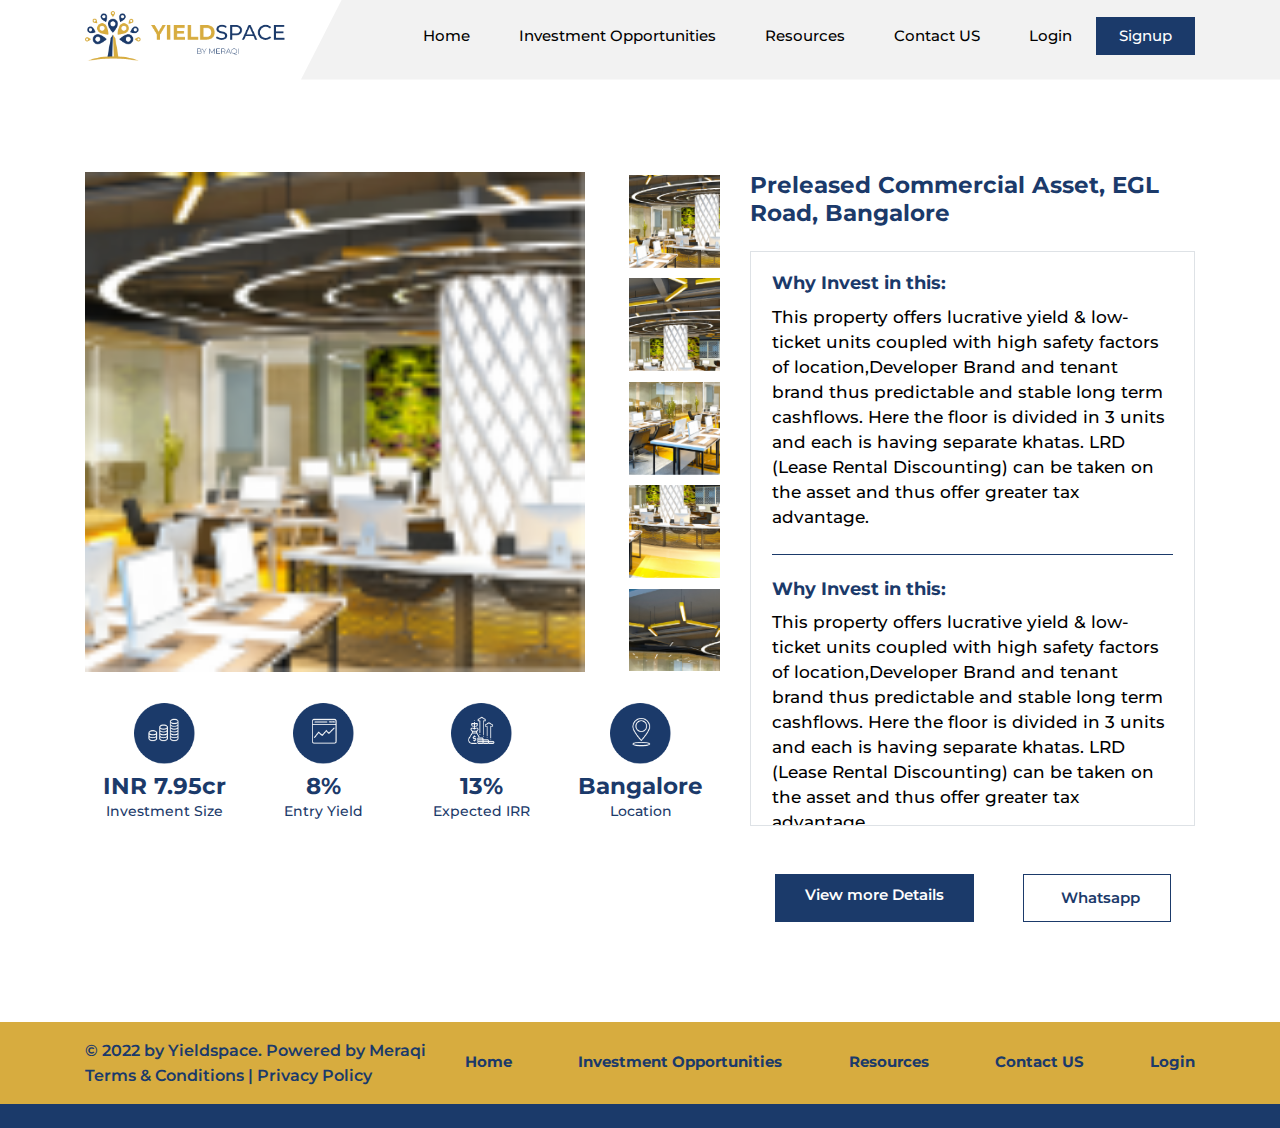
==== login-page-start.html @ 0598130c "first commit" ====
<!DOCTYPE html>
<html lang="en">
  <head>
    <meta charset="utf-8" />
    <title>YIELDSPACE</title>
    <meta
      name="viewport"
      content="width=device-width, initial-scale=1, shrink-to-fit=no"
    />
    <link rel="shortcut icon" type="image/x-icon" href="images/favicon.ico" />
    <link rel="preconnect" href="https://fonts.googleapis.com" />
    <link
      href="https://fonts.googleapis.com/css2?family=Cinzel:wght@400;500;600;700;800;900&family=Laila:wght@400;500;600;700&family=Montserrat:wght@100;300;400;500&family=Open+Sans:ital,wght@0,300;0,400;0,500;0,600;0,700;0,800;1,400;1,500;1,600;1,700;1,800&family=Poppins:wght@100;200;300;400;500;600&family=Redressed&family=Roboto+Condensed:ital,wght@0,400;1,400;1,700&family=Roboto:ital,wght@0,400;0,500;0,700;1,300;1,500&family=Spline+Sans:wght@300;400;500;600;700&display=swap"
      rel="stylesheet"
    />
    <link
      href="https://fonts.googleapis.com/css2?family=Cinzel:wght@400;500;600;700;800;900&family=Laila:wght@400;500;600;700&family=Montserrat:wght@100;300;400;500&family=Open+Sans:ital,wght@0,300;0,400;0,500;0,600;0,700;0,800;1,400;1,500;1,600;1,700;1,800&family=Poppins:wght@100;200;300;400;500;600&family=Redressed&family=Roboto+Condensed:ital,wght@0,400;1,400;1,700&family=Roboto:ital,wght@0,400;0,500;0,700;1,300;1,500&display=swap"
      rel="stylesheet"
    />
    <link rel="preconnect" href="https://fonts.gstatic.com" crossorigin />
    <link rel="preconnect" href="https://fonts.googleapis.com" />
    <link rel="preconnect" href="https://fonts.gstatic.com" crossorigin />
    <link
      href="https://fonts.googleapis.com/css2?family=Cinzel:wght@400;500;600;700;800;900&family=Laila:wght@400;500;600;700&family=Montserrat:wght@100;300;400;500&family=Open+Sans:ital,wght@0,300;0,400;0,500;0,600;0,700;0,800;1,400;1,500;1,600;1,700;1,800&family=Poppins:wght@100;200;300;400;500;600&family=Redressed&family=Roboto+Condensed:ital,wght@0,400;1,400;1,700&family=Roboto:ital,wght@0,400;0,500;0,700;1,300;1,500&family=Spline+Sans:wght@300;400;500;600;700&display=swap"
      rel="stylesheet"
    />
    <link rel="stylesheet" href="assets/css/bootstrap.minn.css" />
    <link rel="stylesheet" href="assets/css/slick.css" />
    <link rel="stylesheet" href="assets/css/slick-theme.css" />
    <link rel="stylesheet" href="assets/css/magnific-popup.css" />
    <link rel="stylesheet" href="assets/css/custom.css" />
    <link rel="stylesheet" href="assets/css/responsive.css" />
    <link
      rel="stylesheet"
      href="https://cdnjs.cloudflare.com/ajax/libs/animate.css/3.7.0/animate.min.css"
    />
  </head>
  <body>
    <header class="header">
      <div class="container">
        <nav class="navbar navbar-expand-lg p-0">
          <a class="navbar-brand bg-white" href="index.html"
            ><img src="assets/images/logo.png" class="" alt=""
          /></a>

          <div class="collapse navbar-collapse" id="navbarSupportedContent">
            <ul class="navbar-nav ml-auto">
              <li class="nav-item pl-3">
                <a class="nav-link" href="#">Home</a>
              </li>
              <li class="nav-item pl-3">
                <a class="nav-link" href="#">Investment Opportunities </a>
              </li>
              <li class="nav-item pl-3">
                <a class="nav-link" href="#">Resources </a>
              </li>
              <li class="nav-item pl-3">
                <a class="nav-link" href="#">Contact US </a>
              </li>
              <li class="nav-item pl-3">
                <a class="nav-link" href="login-page.html">Login </a>
              </li>
              <li class="nav-item pl-3 d-flex align-items-center">
                <div class="btn_wrapp">
                  <a href="signup.html" class="">Signup</a>
                </div>
              </li>
            </ul>
          </div>
        </nav>
      </div>
    </header>
    <!-- header end  -->
    <section class="slider_block padding">
      <div class="container">
        <div class="row">
          <div class="col-lg-7">
            <dvi class="banner-section" id="product_slider">
              <div class="vehicle-detail-banner banner-content clearfix">
                <div class="banner-slider d-flex">
                  <div class="slider slider-for">
                    <div class="slider-banner-image">
                      <img
                        src="assets/images/slider-itme.png"
                        alt="Car-Image"
                      />
                    </div>
                    <div class="slider-banner-image">
                      <img
                        src="assets/images/slider-itme01.png"
                        alt="Car-Image"
                      />
                    </div>
                    <div class="slider-banner-image">
                      <img
                        src="assets/images/slider-itme02.png"
                        alt="Car-Image"
                      />
                    </div>
                    <div class="slider-banner-image">
                      <img
                        src="assets/images/slider-itme03.png"
                        alt="Car-Image"
                      />
                    </div>
                    <div class="slider-banner-image">
                      <img
                        src="assets/images/slider-itme04.png"
                        alt="Car-Image"
                      />
                    </div>
                    <div class="slider-banner-image">
                      <img
                        src="assets/images/slider-itme05.png"
                        alt="Car-Image"
                      />
                    </div>
                  </div>
                  <div class="slider slider-nav thumb-image">
                    <div class="thumbnail-image">
                      <div class="thumbImg">
                        <img
                          src="assets/images/slider-itme.png"
                          alt="slider-img"
                        />
                      </div>
                    </div>
                    <div class="thumbnail-image">
                      <div class="thumbImg">
                        <img
                          src="assets/images/slider-itme01.png"
                          alt="slider-img"
                        />
                      </div>
                    </div>
                    <div class="thumbnail-image">
                      <div class="thumbImg">
                        <img
                          src="assets/images/slider-itme02.png"
                          alt="slider-img"
                        />
                      </div>
                    </div>
                    <div class="thumbnail-image">
                      <div class="thumbImg">
                        <img
                          src="assets/images/slider-itme03.png"
                          alt="slider-img"
                        />
                      </div>
                    </div>
                    <div class="thumbnail-image">
                      <div class="thumbImg">
                        <img
                          src="assets/images/slider-itme04.png"
                          alt="slider-img"
                        />
                      </div>
                    </div>
                    <div class="thumbnail-image">
                      <div class="thumbImg">
                        <img
                          src="assets/images/slider-itme05.png"
                          alt="slider-img"
                        />
                      </div>
                    </div>
                  </div>
                </div>
              </div>
            </dvi>
            <div class="thankyou_icon d-flex mt-4">
              <div class="icon_list">
                <div class="thankyou-icon">
                  <img src="assets/images/investment-icon.png" class="img-fluid" alt="" />
                </div>
                <div class="thankyou-text">
                  <h2>INR 7.95cr</h2>
                  <small>Investment Size</small>
                </div>
              </div>
              <div class="icon_list">
                <div class="thankyou-icon">
                  <img src="assets/images/entry-yield.png" class="img-fluid" alt="" />
                </div>
                <div class="thankyou-text">
                  <h2>8%</h2>
                  <small>Entry Yield</small>
                </div>
              </div>
              <div class="icon_list">
                <div class="thankyou-icon">
                  <img src="assets/images/expected.png" class="img-fluid" alt="" />
                </div>
                <div class="thankyou-text">
                  <h2>13%</h2>
                  <small>Expected IRR</small>
                </div>
              </div>
              <div class="icon_list">
                <div class="thankyou-icon">
                  <img src="assets/images/location-icon.png" class="img-fluid" alt="" />
                </div>
                <div class="thankyou-text">
                  <h2>Bangalore</h2>
                  <small> Location</small>
                </div>
              </div>
            </div>
          </div>
          <div class="col-lg-5">
            <div class="thankyou_title pb-4">
              <h2>Preleased Commercial Asset, EGL Road, Bangalore</h2>
            </div>
            <div class="thankyou_scroll border">
              <div class="border_buttom thank_block pb-4">
                <h4>Why Invest in this:</h4>
                <p>
                  This property offers lucrative yield & low-ticket units
                  coupled with high safety factors of location,Developer Brand
                  and tenant brand thus predictable and stable long term
                  cashflows. Here the floor is divided in 3 units and each is
                  having separate khatas. LRD (Lease Rental Discounting) can be
                  taken on the asset and thus offer greater tax advantage.
                </p>
              </div>
              <div class="border_buttom thank_block pt-4 pb-4">
                <h4>Why Invest in this:</h4>
                <p>
                  This property offers lucrative yield & low-ticket units
                  coupled with high safety factors of location,Developer Brand
                  and tenant brand thus predictable and stable long term
                  cashflows. Here the floor is divided in 3 units and each is
                  having separate khatas. LRD (Lease Rental Discounting) can be
                  taken on the asset and thus offer greater tax advantage.
                </p>
              </div>
              <div class="thank_block pt-4 pb-4">
                <h4>Why Invest in this:</h4>
                <p>
                  This property offers lucrative yield & low-ticket units
                  coupled with high safety factors of location,Developer Brand
                  and tenant brand thus predictable and stable long term
                  cashflows. Here the floor is divided in 3 units and each is
                  having separate khatas. LRD (Lease Rental Discounting) can be
                  taken on the asset and thus offer greater tax advantage.
                </p>
              </div>
            </div>
          </div>
        </div>
        <div class="row">
          <div class="col-5 ml-auto">
            <div class="btn_block d-flex justify-content-around mt-5">
              <a href="" class="btn_img"> View more Details </a>
              <a href="" class="btn_outline">
                <span><i class="fa fa-whatsapp" aria-hidden="true"></i></span>Whatsapp
              </a>
            </div>
          </div>
        </div>
      </div>
    </section>



    <a class="" id="button">
      <!-- <img src="img/top-popup-icon.png" alt=""> -->
    </a>
    <div class="footer_wrapp bg_blue pb-4">
      <footer class="py-3">
        <div class="container">
          <div class="row">
            <div class="col-lg-4">
              <div class="footer_buttom-text">
                <p>
                  © 2022 by Yieldspace. Powered by Meraqi Terms & Conditions |
                  Privacy Policy
                </p>
              </div>
            </div>
            <div class="col-lg-8">
              <ul
                class="footer_list d-flex justify-content-between align-items-center h-100"
              >
                <li>
                  <a href="">Home</a>
                </li>
                <li>
                  <a href="">Investment Opportunities</a>
                </li>
                <li>
                  <a href="">Resources</a>
                </li>
                <li>
                  <a href="">Contact US</a>
                </li>
                <li>
                  <a href="">Login</a>
                </li>
              </ul>
            </div>
          </div>
        </div>
      </footer>
    </div>
    <script
      type="text/javascript"
      src="assets/js/jquery-3.2.1.minn.js"
    ></script>
    <!-- <script type="text/javascript" src="assets/js/jquery-1.12.4.min.js"></script> -->
    <script
      type="text/javascript"
      src="assets/js/jquery.magnific-popup.min.js"
    ></script>
    <script type="text/javascript" src="assets/js/popper.min.js"></script>
    <script type="text/javascript" src="assets/js/bootstrap.min.js"></script>
    <script src="assets/js/slick.js"></script>
    <script src="assets/js/slick-animation.min.js"></script>
    <script src="assets/js/wow.js"></script>
    <script src="assets/js/font-awesom.js "></script>
    <script src="assets/js/main.js"></script>
  </body>
</html>
---- assets/css/custom.css ----
@import url('https://fonts.googleapis.com/css2?family=Montserrat:ital,wght@0,100;0,200;0,300;0,400;0,500;0,600;0,700;0,800;0,900;1,100;1,200;1,300;1,400;1,500;1,600;1,700;1,800;1,900&display=swap');
*,
::after,
::before {
padding: 0;
margin: 0;
box-sizing: inherit;
}
a:focus,
.button:focus,
button:focus,
textarea,
.btn:focus,a:hover,
a:focus {
outline: none;
box-shadow: unset !IMPORTANT;
}
ul,
li,
a ,ul,
li,
a:hover ,
a:hover,
a:focus {
list-style: none;
text-decoration: none;
}
html {
height: 100%;
overflow-x: hidden !important;
scroll-behavior: smooth !important;
}
body {font-size: 15px;font-weight: 500;font-style: normal;box-sizing: border-box;transition: 0.3 !important;font-family: 'Montserrat', sans-serif;padding: 0 !IMPORTANT;margin: 0 !IMPORTANT;overflow-x: hidden;}
input,
textarea,
select {

box-shadow: unset !IMPORTANT;
}
a,
input,
button,
textarea,
select {
outline: none !important;
cursor: pointer;
}

button::-moz-focus-inner {
border: 0;
}
p {
    font-size: 17px;
    line-height: 25px;
    color: #000000;
}
.border {
    border: 1px solid #1B3A6A;
}
.border_buttom {
    border-bottom: 1px solid #1B3A6A;
}
.border_top {
    border-top: 1px solid #1B3A6A;
}
.form_custom {
    border: 0.75px solid #979A9C;
    height: 40px;
    border-radius: 50px;
}
.padding_sub {
    padding: 50px;
}
.gray_bg{
    background-color: #f2f2f2;
}
.bg_blue{
    background-color: #1B3A6A;
}
.gray_light{
    background-color: #F2F2F2;
}
/* button start  */
.btn_block a {
    display: unset;
    background: #1B3A6A;
    width: unset;
    border-radius: 0;
    color: white;
    font-size: 15px;
    justify-content: center;
    align-items: center;
    padding: 10px 30px;
    font-weight: 600;
}
.btn_img img {
    width: 83%;
}
a.btn_outline {
    border: 1px solid #1B3A6A;
    background: transparent;
    color: #1B3A6A;
}
 /* the slides */
 .slick-slide {
    margin: 0 15px;
}

/* the parent */
.slick-list {
    margin: 0 -15px;
}

/* button end  */
/* header start  */
/* HEADER STICKY  */
.sticky {
    top: 0;
    z-index: 99;
    width: 100%;
  }
  .sticky-bar {
    left: 0;
    margin: auto;
    position: fixed !IMPORTANT;
    top: 0;
    width: 100%;
    z-index: 9999;
    -webkit-animation: 300ms ease-in-out 0s normal none 1 running fadeInDown;
    animation: 300ms ease-in-out 0s normal none 1 running fadeInDown;
    background: #fff;
  }
  @keyframes fadeInDown {
    from {
        transform: translateY(0px);
        opacity: 0;
    }
    to {
        transform: translateY(50);
        opacity: 1;
    }
  }
  /* header.header {
    box-shadow: rgb(0 0 0 / 45%) 0px 25px 20px -20px !important;
    z-index: 999;
    
  } */
  /* HEADER STICKY end */
li.nav-item a.nav-link {
    color: #000000;
    padding-left: 25px !IMPORTANT;
    display: block;
    /* z-index: 999; */
}
.btn_wrapp {
    background: #1b3a6a;
    border-radius: 0;
    padding: 8px 23px;
}
.btn_wrapp a{
    color: white;
}

div#navbarSupportedContent::before {
    background: #F2F2F2;
    height: 87px;
    clip-path: polygon(4% 0%, 100% 0%, 100% 100%, 0% 100%);
    content: "";
    position: absolute;
    width: 100%;
}
ul.navbar-nav {
    z-index: 9;
}
a.navbar-brand img {
    width: 200px;
}
div#navbarSupportedContent {
    height: 72px;
}
h1{
    
}
.section_title h1 {
    font-size: 32px;
    font-weight: 600;
    line-height: 45px;
}
 h1,h4{
    color: #1B3A6A;
}
h1,h2,h3,h4,h5,h6,p{
    margin-bottom: 0;
    padding-bottom: 0;
}
.padding{
    padding: 100px 0;
}
.padding_bottom{
    padding-bottom: 100px;
}
.padding_top{
    padding-top: 100px;
}
header.header.sticky-bar div#navbarSupportedContent::before {
    background: #F2F2F2;
    height: 73px;
    clip-path: polygon(4% 0%, 100% 0%, 100% 100%, 0% 100%);
    content: "";
    position: absolute;
    width: 100%;
}
::-webkit-input-placeholder { /* Edge */
    color: #000000 !important;
  }
  
  :-ms-input-placeholder { /* Internet Explorer 10-11 */
    color: #000000 !important;
  }
  
  ::placeholder {
    color: #000000 !important;
  }
  input{
    color: #000000 !important;
  }
  .signup_title h1 {
    font-size: 26px;
    font-weight: 700;
    margin-bottom: 26px;
}


/* header end  */
/* home banner start  */
section.banner_home {
    background-image: url(../images/home_banner.png);
    background-size: cover;
    background-repeat: no-repeat;
    height: 575px;
}
.banner_content h1 span {
    color: #d7ac3f;
    font-weight: 400;
    font-weight: 800;
}

.home_image img {
    height: 616px;
}
section.home_img-section {
    margin-top: -453px;
}
.home_image::before {
    content: "";
    position: absolute;
    bottom: -81px;
    left: 60%;
    background-image: url(../images/home-image_box.png);
    width: 300px;
    height: 100px;
    background-size: contain;
    transform: translateX(-4%);
}
/* home banner end   */

/* work start  */
.work_content h4 {
    font-weight: bold;
    padding: 27px 0px 19px;
}
.work_img img {
    width: 72px;
    /* min-height: 50px; */
    /* max-height: 50px; */
}
.text_block strong {
    color: #1c1b1b;
}
.explore_btn a span {
  position: relative;
  font-weight: 600;
  color: #1c1b1b;
  padding-left: 11px;
}

/* work end  */
.rent_title h4 {
    font-weight: bold;
}

.icon_block img {
    width: 232px;
}
/* rent end  */
button.slick-next.slick-arrow,button.slick-prev.slick-arrow {width: 40px;height: 40px;border: 2px solid #303030;border-radius: 0;line-height: 46px;position: absolute;}
button.slick-prev.slick-arrow {
    top: -42px;
    left: 91.5%;
    background: #303030;
    border-radius: 0;
    border: 0;
}
button.slick-next.slick-arrow {
    top: -42px;

    right: 0;
}
i.arrow_right {
    position: absolute;
    top: 12px;
    right: 14px;
    border: solid #303030;
    border-width: 0 2px 2px 0;
    display: inline-block;
    padding: 4px;
    transform: rotate(-45deg);
}
i.arrow_left{
    position: absolute;
    top: 15px;
    right: 14px;
    border: solid white;
    border-width: 0 2px 2px 0;
    display: inline-block;
    padding: 4px;
    transform: rotate(135deg);
}
.slick-prev:before {
    content: 'â†’';
    visibility: hidden;
}
.slick-next:before {
    content: 'â†’';
    visibility: hidden;
}


/* .slick-next:before {
    content: 'â†’';
    background-image: url(../images/arrow-right.png);
    background-repeat: no-repeat;
    position: absolute;
    top: 50%;
    background-size: contain;
    left: 65%;
    transform: translate(-50%, -50%);
    opacity: 1;
} */
/* .slick-prev:before {
    content: 'â†’';
    background-image: url(../images/prev.png);
    background-repeat: no-repeat;
    position: absolute;
    top: 50%;
    background-size: contain;
    left: 65%;
    transform: translate(-50%, -50%);
    opacity: 1;
} */
/* .slick-prev:before {
    content: "<";
    color: red;
    font-size: 30px;
    background-image: url(../images/arrow-right.png);
  }
  
  .slick-next:before {
    content: ">";
    color: red;
    font-size: 30px;
  } */
/* .slick-prev:before{
    display: none;
} */
/* project end  */
.rating ul li {
    margin-right: 10px;
}
.testimonial_name h5 {
    color: #1B3A6A;
    font-size: 19px;
    font-weight: 600;
    margin-bottom: 5px;
}
.testimonial_name p {
    font-size: 17px;
    font-weight: 500;
}
.testimonial_content h2 {
    font-weight: 700;
    font-size: 24px;
    color: #1B3A6A;
}
.rating_date b {
    font-size: 16px;
    color: #727272;
}
.rating ul li img {
    width: 23px;
}

.testimonial_img img {
    width: 94px;
}
section.assets_classes .section_title h1 {
    color: #D7AC3F;
}
section.assets_classes .rent_title h4 ,section.assets_classes .rent_title p {
    color: #FFFFFF;
}
.border_line::before {
    content: "";
    position: absolute;
    right: 0;
    width: 2px;
    height: 100%;
    background: white;
}
section.investing {
    background-image: url("/images/start-investing.png");
    background-image: url(../images/start-investing.png);
    background-repeat: no-repeat;
    background-size: cover;
}
section.investing {
    margin-top: 100px;
}

.investing_block h3 {
    color: #D7AC3F;
}
.investing_block p{
    color: white;
}
.ul_block ul li {
    color: white;
    font-weight: 600;
    margin-bottom: 6px;
}
::marker {
    font-size: 35px;
    color: #D7AC3F;
}
.ul_block ul li {
    list-style: disc;
    /* display: table-footer-group; */
}
.ul_block ul li {
    color: white;
    font-weight: 600;
    margin-bottom: -10px;
}
.ul_block ul li span {
    transform: translateY(-6px);
    display: block;
}
.power h2 {
    color: white;
    font-size: 17px;
    font-weight: 600;
    margin-bottom: 20px;
}
.footer_text p {
    color: white;
    font-size: 14px;
    line-height: 21px;
}
footer {
    background: #D7AC3F;
}
.footer_buttom-text p {
    color: #1B3A6A;
    font-size: 16px;
    font-weight: 600;
}

ul.footer_list li a {
    color: #1B3A6A;
    font-weight: 700;
}
.testimonial_content p {
    font-size: 16px;
    line-height: 25px;
}

  footer {
    padding-top: 85px;
  }
  .footer-img {
    background-image: url(../images/footer-bg.png);
    background-color: #141414;
    /* position: fixed;
    top: 0;
  width:100%;
  z-index:0;
  min-height:100%;
  height:auto; */
  }


  /* top scroll btn start */
#button.show {
    opacity: 1;
    visibility: visible;
 }
 #button {
       width: 86px;
       height: 86px;
       bottom: 30px;
       right: 30px;
       transition: background-color .3s, opacity .5s, visibility .5s;
       opacity: 0;
       position: fixed;
 }
 #button::after {
    content: "\f077";
    font-family: FontAwesome;
    line-height: 50px;
 }
 a#button {
    background: #1b3a6a;
    color: white;
    padding: 0;
    height: 40px;
    width: 40px;
    /* text-align: center; */
    display: flex;
    align-items: center;
    justify-content: center;
    border-radius: 0;
}
a.go_backbtn {
    color: #1B3A6A;
    font-size: 17px;
    font-weight: 600;
}
 /* btn end  */
 li.nav-item a.nav-link:hover {
    color: #1b3a6a !important;
}
.signup_box.gray_light {
    border-radius: 9.35px;
}
.signup_img img {
    width: 9px;
    transform: rotate(-180deg);
    margin-right: 9px;
}
.otp_input {
    height: 49.3px;
    border-radius: 17px;
}
/* slider start  */

.vehicle-detail-banner .car-slider-desc {
    max-width: 180px;

}
.banner-slider .slider.slider-for {
    max-width: 84%;
    padding-right: 35px;
}
.banner-slider .slider.slider-nav {
    max-width: 16%;
}

.banner-slider .slider.slider-nav {
    height: 610px;
    overflow: hidden;

}
.slider-banner-image {
    height: 600px;
}
.banner-slider .slider.slider-nav {
    padding: 0px 0 0;
}
.slider-nav .slick-slide.thumbnail-image .thumbImg {
    max-width: 178px;
    height: 100px;
   
    border: 1px solid #EBEBEB;
}



.slick-vertical .slick-slide  img{

    height: 95px !important;
    border: 1px solid transparent;
    
}

#product_slider .slider-banner-image img {
    height: 500px;
    
}
#product_slider .slider-banner-image{
    height: unset;
}
#product_slider .banner-slider .slider.slider-nav{
    height: unset;
}
/*End USE CSS for Slider*/
  /* the slides */
  .slick-track {
    overflow: hidden;
    width: 87%;
}
.banner_content h1 {
    color: #1c1b1b;
}

.gg-arrow-long-right {
    box-sizing: border-box;
    position: relative;
    display: block;
    transform: scale(var(--ggs,1));
    border-top: 2px solid transparent;
    border-bottom: 2px solid transparent;
    box-shadow: inset 0 0 0 2px;
    width: 24px;
    height: 6px
}
.gg-arrow-long-right::after {
    content: "";
    display: block;
    box-sizing: border-box;
    position: absolute;
    width: 6px;
    height: 6px;
    border-top: 2px solid;
    border-right: 2px solid;
    transform: rotate(45deg);
    right: 0;
    bottom: -2px
}
.explore_btn a {display: flex;justify-content: end;align-items: center;color: #1b3a6a;font-weight: 700;}
a.btn_outline span {
    padding-right: 7px;
    font-size: 16px;
}
section.padding.gray_bg.opportunities .text_block {
    width: 75%;
}
section.padding.opportunities .btn_block a {
    padding: 10px 20px;
}
section.opportunities .btn_block a {
    padding: 8px 21px;
}
i.fa.fa-whatsapp {
    color: #47c255;
   
    font-weight: 800;
    font-size: 17px;
}

.thankyou-text h2 ,.thankyou_title h2{
    font-size: 23px;
    color: #1B3A6A;
    font-weight: 700;
}
.thankyou-text small {
    color: #1B3A6A;
    font-size: 14px;
    font-weight: 500;
}
.icon_list {
    width: 25%;
    text-align: center;
}

.thankyou-icon img {
    width: 61px;
}
#product_slider .banner-slider .slider.slider-nav {
    height: 499px;
}
.thankyou-text {
    margin-top: 9px;
}
.thankyou_scroll.border {
    padding: 21px;
}
.thank_block h4 {
    font-size: 18px;
    font-weight: bold;
    padding-bottom: 10px;
}

.thankyou_scroll {
    height: 575px;
    overflow-y: scroll;
}
.thank_you_popup {
    background: #1B3A6A;
    width: 433px;
    border-radius: 9px;
    height: 279px;
    position: relative;
}
.thank_you_close img {
    position: absolute;
    right: 14px;
    top: 14px;
}
.thank_you_popup_text {
    display: flex;
    justify-content: center;
    align-items: center;
    height: 100%;
    flex-direction: column;
    padding: 36px;
    text-align: center;
}
.thank_you_popup_text h2 {
    color: #D7AC3F;
    font-size: 26px;

    font-weight: 700;
    padding-bottom: 20px;
}
.thank_you_popup_text small {
    color: white;
    font-size: 16px;
}
a.btn_img:hover {
    background: #1b3a6ae3;
}
/* width */
::-webkit-scrollbar {
    width: 9px;
  }
  
  /* Track */
  ::-webkit-scrollbar-track {
    box-shadow: inset 0 0 5px grey; 
    border-radius: 5px;
  }
   
  /* Handle */
  ::-webkit-scrollbar-thumb {
    background: #D7AC3F; 
    border-radius: 5px;
  }
  
  /* Handle on hover */
  ::-webkit-scrollbar-thumb:hover {
    background: #b30000; 
  }
  .login_box {
    width: 544px;
}
.border_right {
    border-left: 1px solid #1B3A6A;
}
ul.opportunity_list span {
    padding-left: 17px;
}
ul.opportunity_list li {
    margin-bottom: 17px;
}
/* table start  */
th {
    width: 60%;
    background: #F2F2F2;
    font-size: 18px;
    font-weight: 500;
}
td{
    width: 20%;
    font-size: 18px;
}
.table td, .table th {
   
}
.table td, .table th {
    padding: 0.75rem;
    vertical-align: top;
    background: #F2F2F2;
    border: 1px solid #979A9C;
    border-radius: 10px;
    font-size: 18px;
    display: inline-block;
}
th.th_width_opportunity {
    width: 30%;
}
td.td_opportunity {
    width: 70%;
}

/* table end  */
.opportunity_item img {
    width: 74px;
}

.opportunity_item {
    text-align: center;
    margin-bottom: 39px;
}
th.price_the {
    width: 50%;
}

td.price_td {
    width: 16%;
}
td.price_td strong {
    color: #1B3A6A;
}
section.opportunlty {
    padding-bottom: 100px;
}
/* button start  */
.button {
    display: flex;
    align-items: center;
    padding: 10px 15px;
    position: relative;
    cursor: pointer;
   /* button */
   /* bg button */
}
.button .link {
    font-family: "Rubik", sans-serif;
    background-color: transparent;
    font-size: 28px;
    letter-spacing: 2px;
    color: #4c6082;
    position: relative;
    transition: all 0.3s ease-in-out;
    cursor: pointer;
    border: 0;
    padding-left: 20px;
    left: 0;
    line-height: auto;
    overflow: hidden;
   /*line*/
   /*arrow*/
}
.button .link:before {
    content: "";
    background-color: #f38181;
    width: 3px;
    height: 100%;
    position: absolute;
    z-index: 2;
    left: 0px;
    top: 0px;
    border-radius: 50px;
    transition: all 0.3s ease-in-out;
}
.button .link:after {
    content: "";
    width: 15px;
    height: 15px;
    display: flex;
    align-items: center;
    background-color: transparent;
    position: absolute;
    border: solid 3px #f38181;
    border-left: 0;
    border-bottom: 0;
    top: calc(50% - 9px);
    border-radius: 2px;
    transform: translateX(-42px) rotate(45deg);
    transition: all 0.3s 0.2s ease-in-out;
}
.button:before {
    content: "";
    background-color: white;
    width: 0;
    height: 100%;
    position: absolute;
    right: 0;
    top: 0px;
    border-radius: 3px;
    transition: all 0.4s 0.3s ease-in-out;
}
.button:hover:before {
    width: 100%;
    height: 100%;
    left: 0;
    bottom: 0px;
}
.button:hover .link {
    padding-left: 50px;
}
.button:hover .link:before {
    left: 17px;
    transform: rotate(90deg);
}
.button:hover .link:after {
    transform: translate(-33px) rotate(45deg);
}
.btn_wrapp:hover {
    background: #214378;
}
---- assets/css/responsive.css ----
@media (max-width: 1906px) {
    /* section#date_section {
        margin-top: -26.4%;
    } */
}
@media (max-width: 767px) {
    .section_title h1 {
        font-size: 27px;
        font-weight: 600;
        line-height: 36px;
    }
    section.padding.gray_bg.opportunities .text_block {
        width: 100%;
    }
    .icon_block img {
        min-width: 79px;
        margin-bottom: 20px;
        max-width: 79px;
    }
    .border_line::before {
        display: none;
    }
    section.banner_home {

        height: 367px;
    }
    .banner_content h1 {
        
        font-size: 30px;
    }
    .testimonial_img img {
        width: 75px;
    }
    button.slick-next.slick-arrow,button.slick-prev.slick-arrow {
     display: none;
    }
    .btn_block a {

        padding: 10px 14px;
       
    }
    .padding {
        padding: 64px 0;
    }
    
    button.slick-next.pull-right.slick-arrow,button.slick-prev.pull-left.slick-arrow {
        display: none !important;
    }
}
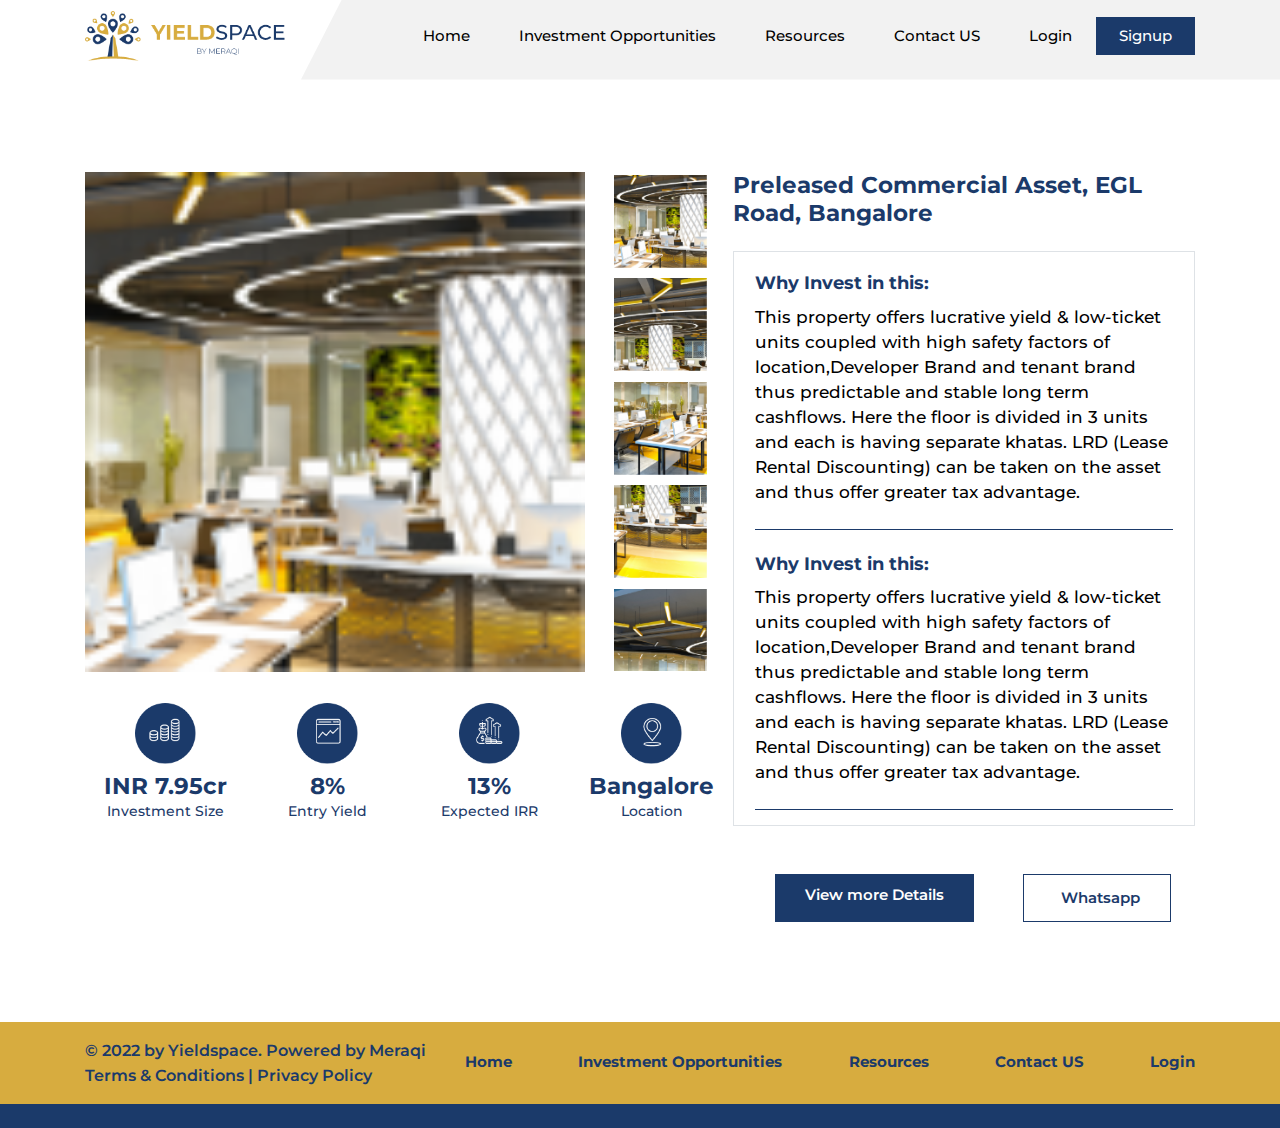
==== commit 5c8772ee: "slider issue fix" ====
--- a/login-page-start.html
+++ b/login-page-start.html
@@ -73,7 +73,7 @@
     <!-- header end  -->
     <section class="slider_block padding">
       <div class="container">
-        <div class="row">
+        <div class="row no-gutters">
           <div class="col-lg-7">
             <dvi class="banner-section" id="product_slider">
               <div class="vehicle-detail-banner banner-content clearfix">
--- a/assets/css/custom.css
+++ b/assets/css/custom.css
@@ -67,6 +67,11 @@
     border: 0.75px solid #979A9C;
     height: 40px;
     border-radius: 50px;
+}
+.img_block img {
+    min-height: 200px;
+    max-height: 200px;
+    object-fit: cover;
 }
 .padding_sub {
     padding: 50px;
@@ -234,7 +239,7 @@
 /* header end  */
 /* home banner start  */
 section.banner_home {
-    background-image: url(../images/home_banner.png);
+
     background-size: cover;
     background-repeat: no-repeat;
     height: 575px;
@@ -327,17 +332,17 @@
     transform: rotate(135deg);
 }
 .slick-prev:before {
-    content: 'â†’';
+    content: 'ÃƒÂ¢Ã¢â‚¬Â Ã¢â‚¬â„¢';
     visibility: hidden;
 }
 .slick-next:before {
-    content: 'â†’';
+    content: 'ÃƒÂ¢Ã¢â‚¬Â Ã¢â‚¬â„¢';
     visibility: hidden;
 }
 
 
 /* .slick-next:before {
-    content: 'â†’';
+    content: 'ÃƒÂ¢Ã¢â‚¬Â Ã¢â‚¬â„¢';
     background-image: url(../images/arrow-right.png);
     background-repeat: no-repeat;
     position: absolute;
@@ -348,7 +353,7 @@
     opacity: 1;
 } */
 /* .slick-prev:before {
-    content: 'â†’';
+    content: 'ÃƒÂ¢Ã¢â‚¬Â Ã¢â‚¬â„¢';
     background-image: url(../images/prev.png);
     background-repeat: no-repeat;
     position: absolute;
@@ -558,8 +563,9 @@
 
 }
 .banner-slider .slider.slider-for {
-    max-width: 84%;
-    padding-right: 35px;
+    width: 80%;
+    padding-right: 0;
+    margin-right: 0;
 }
 .banner-slider .slider.slider-nav {
     max-width: 16%;
@@ -677,6 +683,7 @@
 }
 #product_slider .banner-slider .slider.slider-nav {
     height: 499px;
+    width: 20%;
 }
 .thankyou-text {
     margin-top: 9px;
@@ -763,20 +770,18 @@
     margin-bottom: 17px;
 }
 /* table start  */
-th {
+.opportunlty th {
     width: 60%;
     background: #F2F2F2;
     font-size: 18px;
     font-weight: 500;
 }
-td{
+.opportunlty td{
     width: 20%;
     font-size: 18px;
 }
-.table td, .table th {
-   
-}
-.table td, .table th {
+
+.opportunlty .table td, .opportunlty .table th {
     padding: 0.75rem;
     vertical-align: top;
     background: #F2F2F2;
@@ -801,7 +806,7 @@
     text-align: center;
     margin-bottom: 39px;
 }
-th.price_the {
+section.opportunlty th.price_the {
     width: 50%;
 }
 
@@ -898,4 +903,17 @@
 }
 .btn_wrapp:hover {
     background: #214378;
+}
+.img_opportunity img {
+    min-height: 345px;
+    max-height: 345px;
+    object-fit: cover;
+    object-position: center;
+}
+thead.financial_table {
+    background: #1B3A6A;
+    color: white;
+}
+th.table_text p {
+    color: white;
 }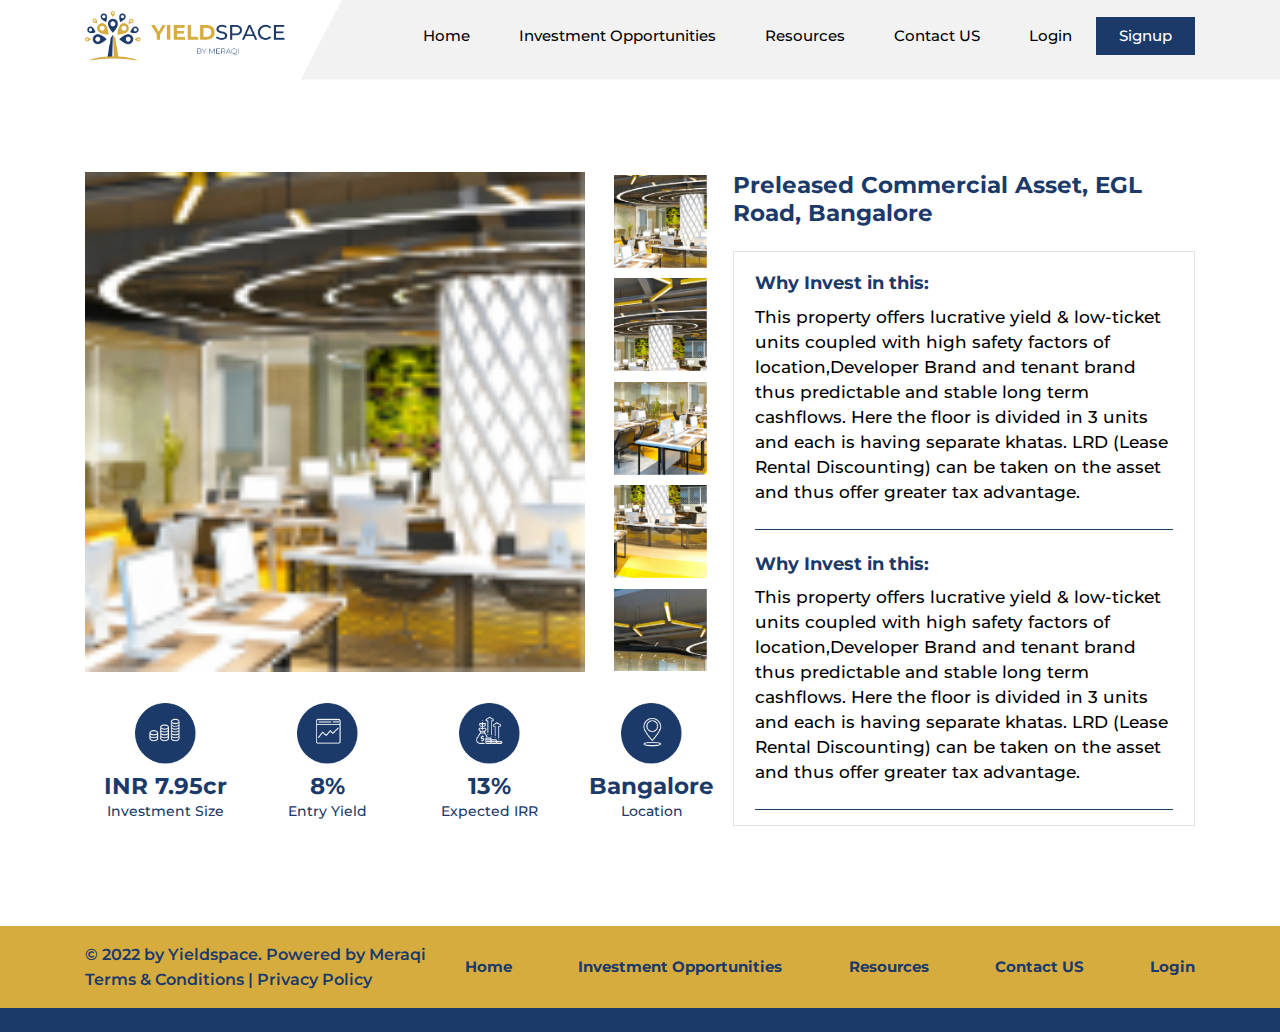
==== commit 6f20ec44: "responsive done" ====
--- a/login-page-start.html
+++ b/login-page-start.html
@@ -172,7 +172,11 @@
             <div class="thankyou_icon d-flex mt-4">
               <div class="icon_list">
                 <div class="thankyou-icon">
-                  <img src="assets/images/investment-icon.png" class="img-fluid" alt="" />
+                  <img
+                    src="assets/images/investment-icon.png"
+                    class="img-fluid"
+                    alt=""
+                  />
                 </div>
                 <div class="thankyou-text">
                   <h2>INR 7.95cr</h2>
@@ -181,7 +185,11 @@
               </div>
               <div class="icon_list">
                 <div class="thankyou-icon">
-                  <img src="assets/images/entry-yield.png" class="img-fluid" alt="" />
+                  <img
+                    src="assets/images/entry-yield.png"
+                    class="img-fluid"
+                    alt=""
+                  />
                 </div>
                 <div class="thankyou-text">
                   <h2>8%</h2>
@@ -190,7 +198,11 @@
               </div>
               <div class="icon_list">
                 <div class="thankyou-icon">
-                  <img src="assets/images/expected.png" class="img-fluid" alt="" />
+                  <img
+                    src="assets/images/expected.png"
+                    class="img-fluid"
+                    alt=""
+                  />
                 </div>
                 <div class="thankyou-text">
                   <h2>13%</h2>
@@ -199,7 +211,11 @@
               </div>
               <div class="icon_list">
                 <div class="thankyou-icon">
-                  <img src="assets/images/location-icon.png" class="img-fluid" alt="" />
+                  <img
+                    src="assets/images/location-icon.png"
+                    class="img-fluid"
+                    alt=""
+                  />
                 </div>
                 <div class="thankyou-text">
                   <h2>Bangalore</h2>
@@ -246,16 +262,6 @@
                   taken on the asset and thus offer greater tax advantage.
                 </p>
               </div>
-            </div>
-          </div>
-        </div>
-        <div class="row">
-          <div class="col-5 ml-auto">
-            <div class="btn_block d-flex justify-content-around mt-5">
-              <a href="" class="btn_img"> View more Details </a>
-              <a href="" class="btn_outline">
-                <span><i class="fa fa-whatsapp" aria-hidden="true"></i></span>Whatsapp
-              </a>
             </div>
           </div>
         </div>
--- a/assets/css/custom.css
+++ b/assets/css/custom.css
@@ -760,6 +760,9 @@
   .login_box {
     width: 544px;
 }
+.modal_login {
+    width: 544px;
+}
 .border_right {
     border-left: 1px solid #1B3A6A;
 }
@@ -796,6 +799,8 @@
 td.td_opportunity {
     width: 70%;
 }
+
+
 
 /* table end  */
 .opportunity_item img {
@@ -916,4 +921,11 @@
 }
 th.table_text p {
     color: white;
+}
+/* .width_th {
+    min-width: 300px;
+} */
+.property_text h4 {
+    font-size: 18px;
+    font-weight: bold;
 }--- a/assets/css/responsive.css
+++ b/assets/css/responsive.css
@@ -1,7 +1,29 @@
-@media (max-width: 1906px) {
-    /* section#date_section {
-        margin-top: -26.4%;
-    } */
+@media (max-width: 991px) {
+    .thankyou_title.pb-4 {
+        margin-top: 33px;
+    }
+    header.header {
+       
+        background: #F2F2F2;
+        padding: 3px;
+    }
+    #product_slider .slider-banner-image img {
+       
+        width: 100%;
+    }
+    #product_slider .slider-banner-image img {
+        height: 303px;
+    }
+    #product_slider .banner-slider .slider.slider-nav {
+       
+        height: 303px;
+    }
+
+    
+    
+ 
+    
+    
 }
 @media (max-width: 767px) {
     .section_title h1 {
@@ -46,6 +68,54 @@
     button.slick-next.pull-right.slick-arrow,button.slick-prev.pull-left.slick-arrow {
         display: none !important;
     }
+    .icon_list {
+        width: 50%;
+        text-align: center;
+        margin-bottom: 26px;
+    }
+    ul.footer_list li {
+        width: 50%;
+        margin-bottom: 7px;
+    }
+    ul.footer_list {
+        flex-wrap: wrap;
+        margin-top: 16px;
+    }
+    .thankyou-icon img {
+        width: 41px;
+    }
+    .thankyou-text h2 {
+        font-size: 16px;
+    }
+    .thankyou_icon.d-flex.mt-4 {
+        flex-wrap: wrap;
+    }
+    
+    table.table {
+        table-layout: fixed;
+        min-width: 776px;
+        overflow-x: scroll;
+    }
+    .table_scroll {
+        overflow-x: scroll;
+    }
+    .opportunity_item img {
+        width: 87px;
+        min-height: 73px;
+        max-height: 83px;
+        object-fit: contain;
+    }
+    .opportunity_item p {
+        margin-top: 12px;
+        font-size: 16px;
+        font-weight: 500;
+    }   
+    section.opportunlty .thankyou_title.pt-5.pb-4 {
+        padding-top: 0 !important;
+    } 
+    .thankyou_title.pb-4 {
+        margin-top: 8px;
+    }
 }
 
 
